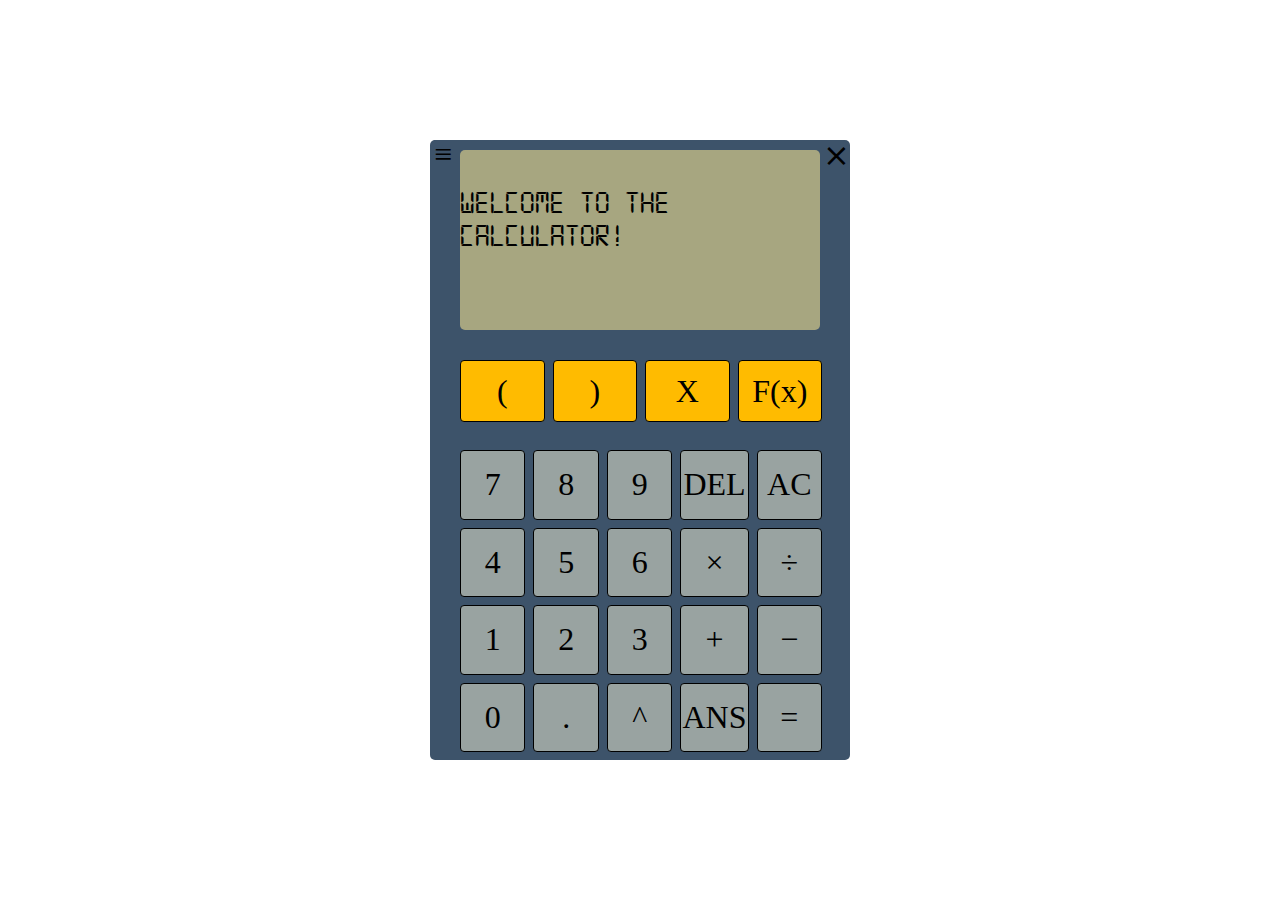
==== calc/index.html @ 6f37ca2c "Initial commit" ====
<!DOCTYPE html>
<html lang="en">
  <head>
    <meta charset="UTF-8" />
    <meta http-equiv="X-UA-Compatible" content="IE=edge" />
    <meta name="viewport" content="width=device-width, initial-scale=1.0" />
    <title>Calculator</title>
    <link rel="stylesheet" href="style.css" />
    <script src="wasm/eval.js" defer></script> <!-- Autogenerated script -->
    <script src="scripts/script.js" defer></script>
    <script src="scripts/draggable.js" defer></script>
  </head>
  <body>
    <main>
      <div class="container">
        <div id="calc" class="calc-body noselect">
          <div class="close" onclick="closeCalc();">&Cross;</div>
          <div id="move">&equiv;</div>
          <div id="screen" class="screen">
            <div id="result-text"></div>
            <div id="calc-text"></div> 
          </div>
          <div class="advanced-buttons">
            <div class="button advanced" onclick="buttonClick('(');">(</div>
            <div class="button advanced" onclick="buttonClick(')');">)</div>
            <div class="button advanced" onclick="buttonClick('x');">X</div>
            <div class="button advanced" onclick="functionClick('GRAPHMODE')">F(x)</div>
          </div>
          <div class="buttons">
            <div class="button" onclick="buttonClick(7);">7</div>
            <div class="button" onclick="buttonClick(8);">8</div>
            <div class="button" onclick="buttonClick(9);">9</div>
            <div class="button" onclick="functionClick('DEL');">DEL</div>
            <div class="button" onclick="functionClick('CLEAR');">AC</div>
            <div class="button" onclick="buttonClick(4);">4</div>
            <div class="button" onclick="buttonClick(5);">5</div>
            <div class="button" onclick="buttonClick(6);">6</div>
            <div class="button" onclick="buttonClick('*');">&times;</div>
            <div class="button" onclick="buttonClick('/');">&divide;</div>
            <div class="button" onclick="buttonClick(1);">1</div>
            <div class="button" onclick="buttonClick(2);">2</div>
            <div class="button" onclick="buttonClick(3);">3</div>
            <div class="button" onclick="buttonClick('+');">&plus;</div>
            <div class="button" onclick="buttonClick('-');">&minus;</div>
            <div class="button" onclick="buttonClick(0);">0</div>
            <div class="button" onclick="buttonClick('.');">.</div>
            <div class="button" onclick="buttonClick('^');">^</div>
            <div class="button" onclick="buttonClick('ans');">ANS</div>
            <div class="button" onclick="functionClick('RESULT');">&equals;</div>
          </div>
          <div class="graph-body" id="graph-body">
            <canvas width="480" height="340" class="graph-screen" id="graph"></canvas>
            <div class="graph-buttons">
              <div id="wasm-button" title="Toggle the use of webassembly" onclick="toggleWasm();">🐢</div>
              <div class="x-width">
                <label for="x-width">x-scale</label>
                <input type="number" id="x-width" value="10" min="1"/>
              </div>
              <div class="y-width">
                <label for="y-width">y-scale</label>
                <input type="number" id="y-width" value="10" min="1" />
            </div>
          </div>
        </div>
      </div>
    </main>
  </body>
</html>
---- calc/style.css ----
* {
  margin: 0;
  padding: 0;
}

.container {
  width: 100%;
  height: 100vh;
  display: flex;
  flex-direction: column;
  justify-content: center;
  align-items: center;
}

.calc-body {
  position: absolute;
  padding: 10px;
  width: 400px;
  height: 600px;
  background-color: #3d536a;
  display: flex;
  flex-direction: column;
  align-items: center;
  justify-content: space-between;
  border-radius: 5px;
}

.graph-body {
  position: absolute;
  right: -500px;
  top: 0;
  width: 500px;
  height: 420px;
  background-color: #3d536a;
  display: none;
  flex-direction: column;
  align-items: center;
  justify-content: space-between;
  box-sizing: border-box;
  padding: 10px;
  border-radius: 0 5px 5px 0;
}

.graph-screen {
  width: 100%;
  height: 340px;
  border-radius: 5px;
  display: flex;
  flex-direction: column;
  align-items: center;
  justify-content: center;
  background-color: #a7a680;
}

.graph-buttons {
  width: 100%;
  height: 50px;
  display: flex;
  justify-content: flex-end;
  align-items: center;
}

#x-width, #y-width {
  width: 100px;
}
.x-width, .y-width {
  margin: 5px;
}

.x-width > *, .y-width > * {
  display: block;
}

#wasm-button {
  position: absolute;
  left: 10px;
  height: 50px;
  width: 50px;
  border-radius: 50%;
  font-size: 2rem;
  text-align: center;
  box-shadow: #2a3949 0 0 10px;
}

#wasm-button:hover {
  box-shadow: #1b242e 0 0 12px;
}

.buttons {
  height: 50%;
  width: 90%;
  display: grid;
  grid-template-columns: repeat(5, 1fr);
  gap: 10px;
}

.advanced-buttons {
  height: 10%;
  width: 90%;
  display: grid;
  grid-template-columns: repeat(4, 1fr);
  gap: 10px;
}

.screen {
  color: black;
  font-size: 2rem;
  font-family: "Calc";
  height: 30%;
  width: 90%;
  background-color: #a7a680;
  display: flex;
  flex-direction: column;
  word-wrap: break-word;
  border-radius: 5px;
}

#calc-text {
  width: 100%;
  height: 65%;
  text-align: left;
  word-wrap: break-word;
  overflow-y: hidden;
}

#result-text {
  width: 100%;
  height: 20%;
  text-align: left;
  text-overflow: ellipsis;
  white-space: nowrap;
  overflow: hidden;
}

.button {
  width: 100%;
  height: 100%;
  background-color: hsl(167, 5%, 62%);
  border: 1px solid black;
  font-size: 2rem;
  display: flex;
  justify-content: center;
  align-items: center;
  border-radius: 4px;
}

.advanced {
  background-color: hsl(44, 100%, 50%);
}

.button:hover {
  background-color: hsl(167, 5%, 52%);
}

.advanced:hover {
  background-color: hsl(44, 100%, 60%);
}

.close {
  position: absolute;
  top: -4px;
  right: 0;
  font-size: 2rem;
  cursor: pointer;
}
#move {
  position: absolute;
  top: -4px;
  left: 4px;
  font-size: 2rem;
  cursor: move;
}

.noselect {
  -webkit-touch-callout: none; /* iOS Safari */
  -webkit-user-select: none; /* Safari */
  -khtml-user-select: none; /* Konqueror HTML */
  -moz-user-select: none; /* Firefox */
  -ms-user-select: none; /* Internet Explorer/Edge */
  user-select: none; /* Non-prefixed version, currently
                                  supported by Chrome and Opera */
}

@font-face {
  font-family: "Calc"; /*a name to be used later*/
  src: url("assets/fonts/calcFont.ttf"); /*URL to font*/
}
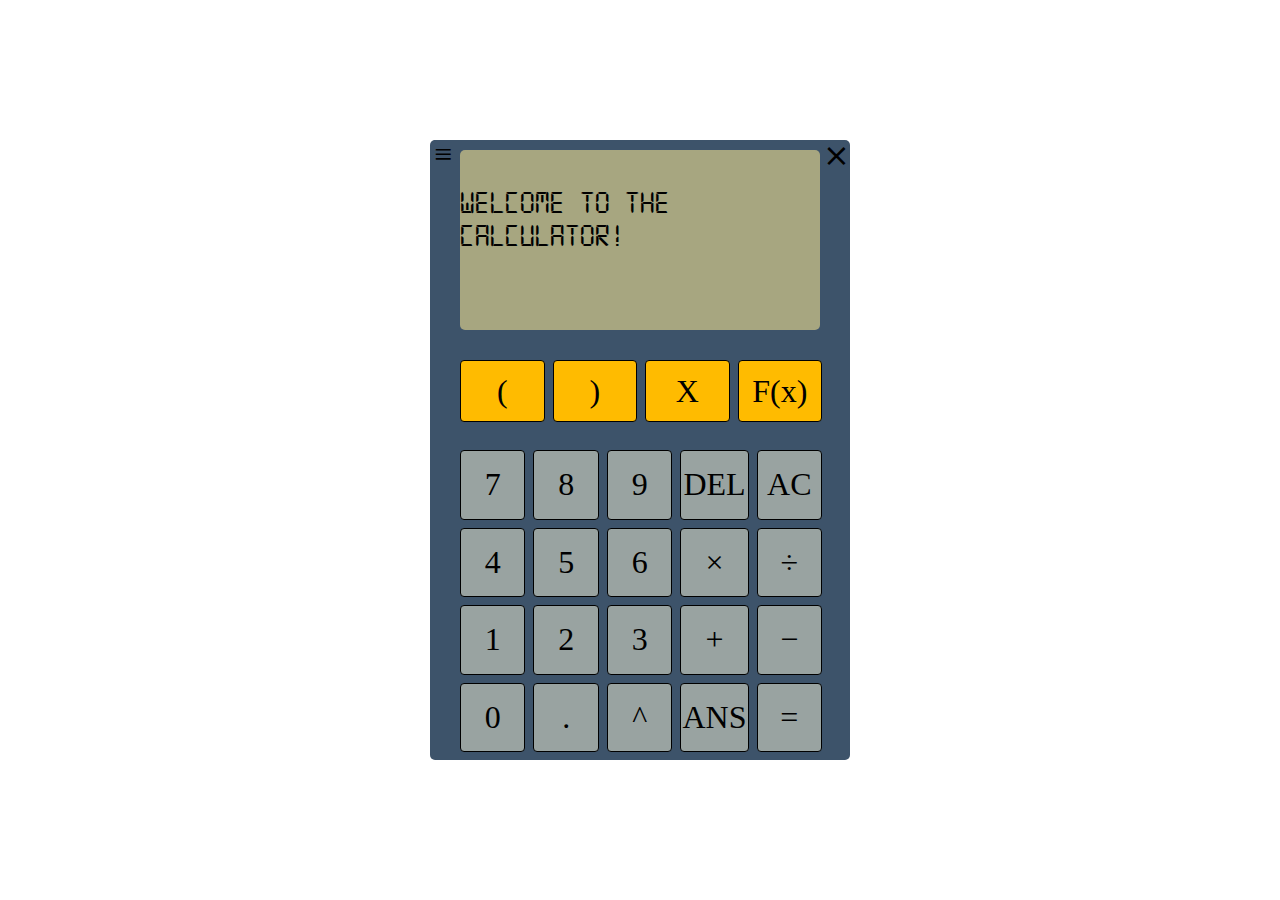
==== commit 2cf24f2a: "Numbers on axis and coordinates on graph" ====
--- a/calc/index.html
+++ b/calc/index.html
@@ -49,7 +49,12 @@
             <div class="button" onclick="functionClick('RESULT');">&equals;</div>
           </div>
           <div class="graph-body" id="graph-body">
-            <canvas width="480" height="340" class="graph-screen" id="graph"></canvas>
+            <div class="canvas-div">
+              
+              <canvas onmousemove="getPos(event)" width="480" height="340" class="graph-screen" id="graph"></canvas>
+              <div id="cursor-pos">5x</div>
+            </div>
+            
             <div class="graph-buttons">
               <div id="wasm-button" title="Toggle the use of webassembly" onclick="toggleWasm();">🐢</div>
               <div class="x-width">
--- a/calc/style.css
+++ b/calc/style.css
@@ -60,14 +60,17 @@
   align-items: center;
 }
 
-#x-width, #y-width {
+#x-width,
+#y-width {
   width: 100px;
 }
-.x-width, .y-width {
+.x-width,
+.y-width {
   margin: 5px;
 }
 
-.x-width > *, .y-width > * {
+.x-width > *,
+.y-width > * {
   display: block;
 }
 
@@ -169,6 +172,32 @@
   left: 4px;
   font-size: 2rem;
   cursor: move;
+}
+
+#cursor-pos {
+  position: absolute;
+  top: 330px;
+  left: 50%;
+  font-size: 1rem;
+  background-color: red;
+  color: white;
+  text-align: center;
+  height: 10px;
+  width: 10px;
+  border-radius: 50%;
+  display: none;
+  z-index: 1000;
+  pointer-events: none;
+}
+
+.canvas-div {
+  position: relative;
+  overflow: hidden;
+}
+
+#graph:hover ~ #cursor-pos,
+#cursor-pos:hover {
+  display: flex;
 }
 
 .noselect {
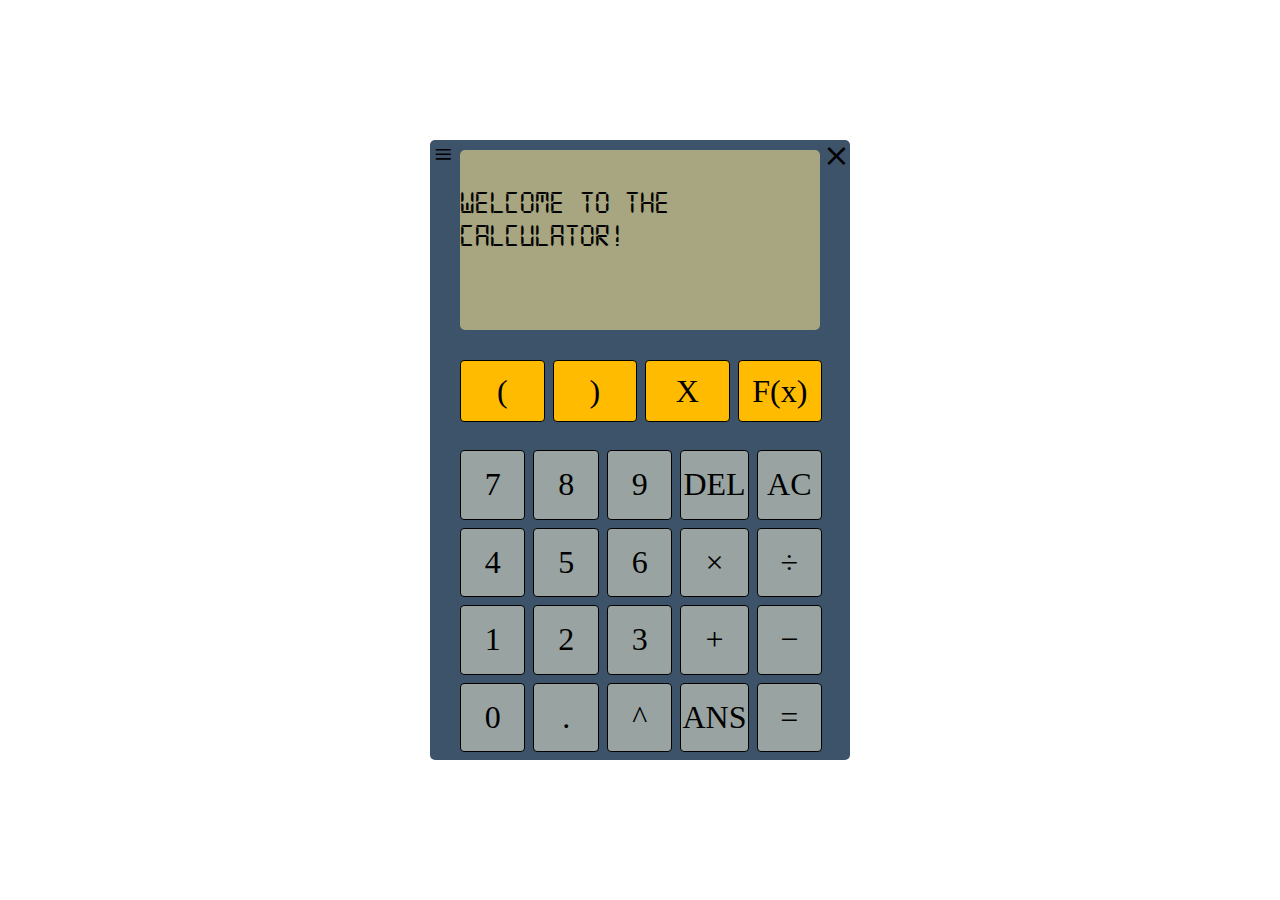
==== commit a9151639: "fix" ====
--- a/calc/index.html
+++ b/calc/index.html
@@ -52,7 +52,7 @@
             <div class="canvas-div">
               
               <canvas onmousemove="getPos(event)" width="480" height="340" class="graph-screen" id="graph"></canvas>
-              <div id="cursor-pos">5x</div>
+              <div id="cursor-pos"></div>
             </div>
             
             <div class="graph-buttons">
--- a/calc/style.css
+++ b/calc/style.css
@@ -195,9 +195,10 @@
   overflow: hidden;
 }
 
-#graph:hover ~ #cursor-pos,
-#cursor-pos:hover {
-  display: flex;
+#graph:hover ~ #cursor-pos {
+  display: flex;
+  top: -50px;
+  left: -50px;
 }
 
 .noselect {
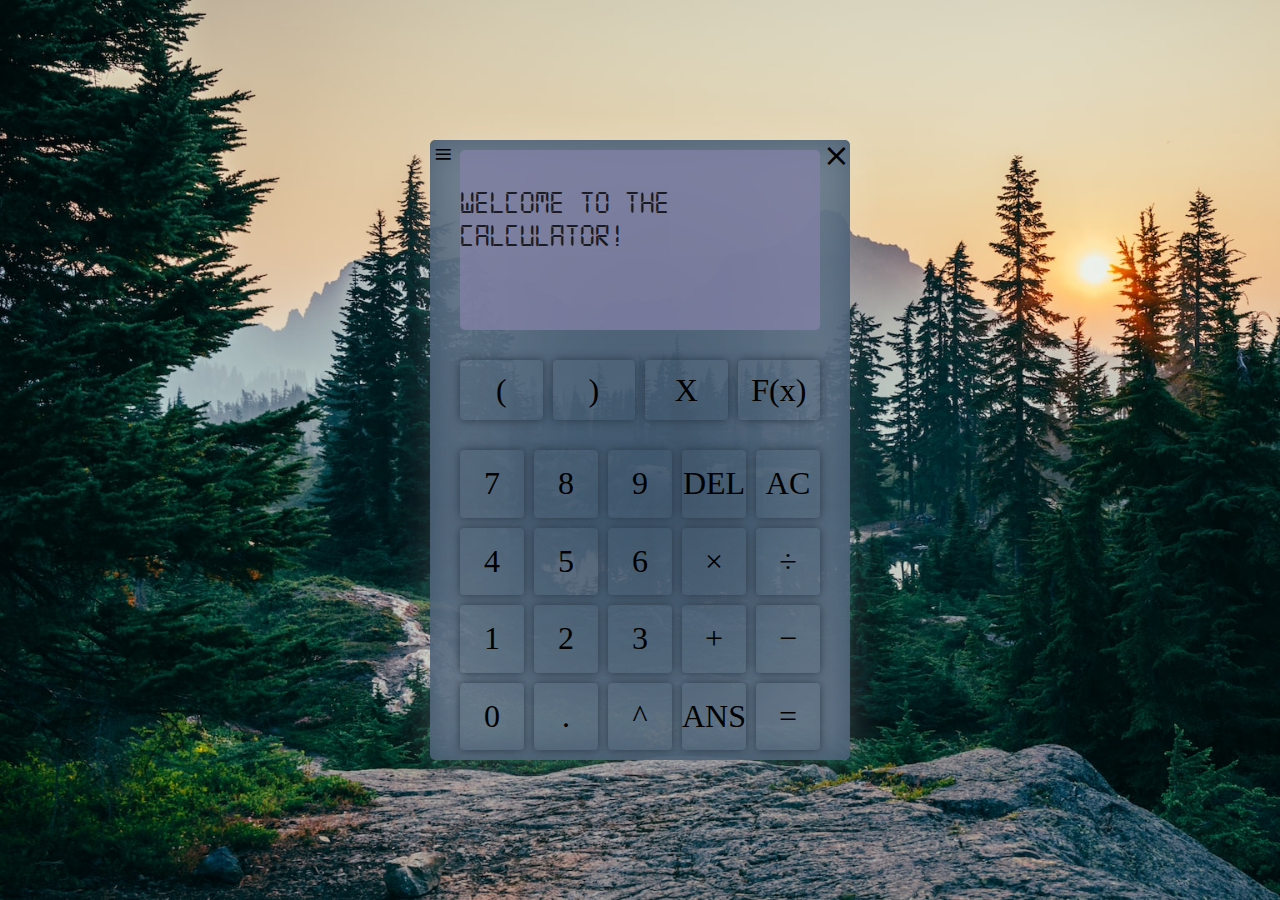
==== commit 1bc232c3: "Derivatives and coordinates on graph" ====
--- a/calc/index.html
+++ b/calc/index.html
@@ -5,7 +5,7 @@
     <meta http-equiv="X-UA-Compatible" content="IE=edge" />
     <meta name="viewport" content="width=device-width, initial-scale=1.0" />
     <title>Calculator</title>
-    <link rel="stylesheet" href="style.css" />
+    <link rel="stylesheet" href="newstyle.css" />
     <script src="wasm/eval.js" defer></script> <!-- Autogenerated script -->
     <script src="scripts/script.js" defer></script>
     <script src="scripts/draggable.js" defer></script>
@@ -21,10 +21,10 @@
             <div id="calc-text"></div> 
           </div>
           <div class="advanced-buttons">
-            <div class="button advanced" onclick="buttonClick('(');">(</div>
-            <div class="button advanced" onclick="buttonClick(')');">)</div>
-            <div class="button advanced" onclick="buttonClick('x');">X</div>
-            <div class="button advanced" onclick="functionClick('GRAPHMODE')">F(x)</div>
+            <div class="button" onclick="buttonClick('(');">(</div>
+            <div class="button " onclick="buttonClick(')');">)</div>
+            <div class="button" onclick="buttonClick('x');">X</div>
+            <div class="button" onclick="functionClick('GRAPHMODE')">F(x)</div>
           </div>
           <div class="buttons">
             <div class="button" onclick="buttonClick(7);">7</div>
@@ -51,12 +51,16 @@
           <div class="graph-body" id="graph-body">
             <div class="canvas-div">
               
-              <canvas onmousemove="getPos(event)" width="480" height="340" class="graph-screen" id="graph"></canvas>
+              <canvas onclick="togglePause();" onmousemove="getPos(event);" width="480" height="340" class="graph-screen" id="graph"></canvas>
+              <div id="derivative"></div>
               <div id="cursor-pos"></div>
+              
             </div>
             
             <div class="graph-buttons">
-              <div id="wasm-button" title="Toggle the use of webassembly" onclick="toggleWasm();">🐢</div>
+              <div class="round-button" id="wasm-button" title="Toggle the use of webassembly" onclick="toggleWasm();">🐢</div>
+              <div class="round-button" id="der-button" title="Toggle the use of webassembly" onclick="toggleDer();">y'</div>
+              <div class="round-button" id="coord-button" title="Toggle the use of webassembly" onclick="toggleCoord();">x,y</div>
               <div class="x-width">
                 <label for="x-width">x-scale</label>
                 <input type="number" id="x-width" value="10" min="1"/>
--- a/calc/newstyle.css
+++ b/calc/newstyle.css
@@ -0,0 +1,274 @@
+* {
+  margin: 0;
+  padding: 0;
+}
+
+:root {
+  --border-color: hsl(212, 27%, 22%);
+  --bg-color: hsla(211, 27%, 33%, 0.925);
+  --btn-color: hsla(210, 33%, 26%, 0.24);
+  --screen-color: hsla(245, 18%, 58%, 0.741);
+  --der-color: hsla(211, 37%, 13%, 0.733);
+}
+
+.container {
+  width: 100%;
+  height: 100vh;
+  display: flex;
+  flex-direction: column;
+  justify-content: center;
+  align-items: center;
+  background-image: url(media/background.jpg);
+  background-repeat: no-repeat;
+  background-size: cover;
+}
+
+.container * {
+  z-index: 1;
+}
+
+.calc-body {
+  position: absolute;
+  padding: 10px;
+  width: 400px;
+  height: 600px;
+  background-color: var(--bg-color);
+  display: flex;
+  flex-direction: column;
+  align-items: center;
+  justify-content: space-between;
+  border-radius: 5px;
+  z-index: 0;
+}
+.calc-body:before,
+.graph-body:before {
+  content: "";
+  position: absolute;
+  top: 0;
+  left: 0;
+  right: 0;
+  bottom: 0;
+  pointer-events: none;
+  z-index: -1;
+}
+
+.calc-body::before,
+.graph-body::before {
+  box-shadow: inset 0 0 2000px rgba(255, 255, 255, 0.5);
+  filter: blur(20px);
+}
+
+.graph-body {
+  position: absolute;
+  right: -500px;
+  top: 0;
+  width: 500px;
+  height: 420px;
+  background-color: var(--bg-color);
+  display: none;
+  flex-direction: column;
+  align-items: center;
+  justify-content: space-between;
+  box-sizing: border-box;
+  padding: 10px;
+  border-radius: 0 5px 5px 0;
+}
+
+.graph-screen {
+  width: 100%;
+  height: 340px;
+  border-radius: 5px;
+  display: flex;
+  flex-direction: column;
+  align-items: center;
+  justify-content: center;
+  background-color: var(--screen-color);
+}
+
+.graph-buttons {
+  width: 100%;
+  height: 50px;
+  display: flex;
+  gap: 10px;
+  align-items: center;
+  justify-content: space-evenly;
+}
+
+#x-width,
+#y-width,
+#x-width:active,
+#y-width:active,
+#x-width:focus,
+#y-width:focus {
+  width: 100px;
+  background: transparent;
+  appearance: textfield;
+  border: 2px solid var(--border-color);
+  border-radius: 4px;
+  outline: none;
+}
+#x-width:active,
+#y-width:active,
+#x-width:focus,
+#y-width:focus {
+  box-shadow: #1b242e 0 0 12px;
+}
+
+.x-width,
+.y-width {
+  margin: 5px;
+}
+
+.x-width > *,
+.y-width > * {
+  display: block;
+}
+
+.round-button {
+  justify-self: last baseline;
+  height: 50px;
+  width: 50px;
+  border-radius: 50%;
+  font-size: 2rem;
+  text-align: center;
+  box-shadow: #2a3949 0 0 10px;
+}
+
+.round-button:hover {
+  box-shadow: #1b242e 0 0 12px;
+}
+
+.buttons {
+  height: 50%;
+  width: 90%;
+  display: grid;
+  grid-template-columns: repeat(5, 1fr);
+  gap: 10px;
+}
+
+.advanced-buttons {
+  height: 10%;
+  width: 90%;
+  display: grid;
+  grid-template-columns: repeat(4, 1fr);
+  gap: 10px;
+}
+
+.screen {
+  color: rgba(0, 0, 0, 0.8);
+  font-size: 2rem;
+  font-family: "Calc";
+  height: 30%;
+  width: 90%;
+  background-color: var(--screen-color);
+  display: flex;
+  flex-direction: column;
+  word-wrap: break-word;
+  border-radius: 5px;
+}
+
+#calc-text {
+  width: 100%;
+  height: 65%;
+  text-align: left;
+  word-wrap: break-word;
+  overflow-y: hidden;
+}
+
+#result-text {
+  width: 100%;
+  height: 20%;
+  text-align: left;
+  text-overflow: ellipsis;
+  white-space: nowrap;
+  overflow: hidden;
+}
+
+.button {
+  width: 100%;
+  height: 100%;
+  box-shadow: #2a3949 0 0 10px;
+  font-size: 2rem;
+  display: flex;
+  justify-content: center;
+  align-items: center;
+  border-radius: 4px;
+}
+.button:hover {
+  box-shadow: #1b242e 0 0 12px;
+}
+
+.close {
+  position: absolute;
+  top: -4px;
+  right: 0;
+  font-size: 2rem;
+  cursor: pointer;
+}
+#move {
+  position: absolute;
+  top: -4px;
+  left: 4px;
+  font-size: 2rem;
+  cursor: move;
+}
+
+#cursor-pos {
+  position: absolute;
+  top: -500px;
+  left: -500;
+  font-size: 1rem;
+  background-color: #1b242e93;
+  color: white;
+  text-align: center;
+  height: 10px;
+  width: 10px;
+  border-radius: 50%;
+  display: none;
+  z-index: 1000;
+  pointer-events: none;
+  white-space: nowrap;
+}
+
+#cursor-pos.paused {
+  display: block;
+}
+
+.canvas-div {
+  position: relative;
+  overflow: hidden;
+}
+
+#graph:hover ~ #cursor-pos {
+  display: block;
+}
+
+#derivative {
+  position: absolute;
+  rotate: 0deg;
+  width: 1400px;
+  height: 2px;
+  background-color: var(--der-color);
+  z-index: 1000;
+  display: block;
+  pointer-events: none;
+}
+
+.hidden {
+  display: none !important;
+}
+
+.noselect {
+  -webkit-touch-callout: none; /* iOS Safari */
+  -webkit-user-select: none; /* Safari */
+  -khtml-user-select: none; /* Konqueror HTML */
+  -moz-user-select: none; /* Firefox */
+  -ms-user-select: none; /* Internet Explorer/Edge */
+  user-select: none; /* Non-prefixed version, currently
+                                  supported by Chrome and Opera */
+}
+
+@font-face {
+  font-family: "Calc"; /*a name to be used later*/
+  src: url("assets/fonts/calcFont.ttf"); /*URL to font*/
+}
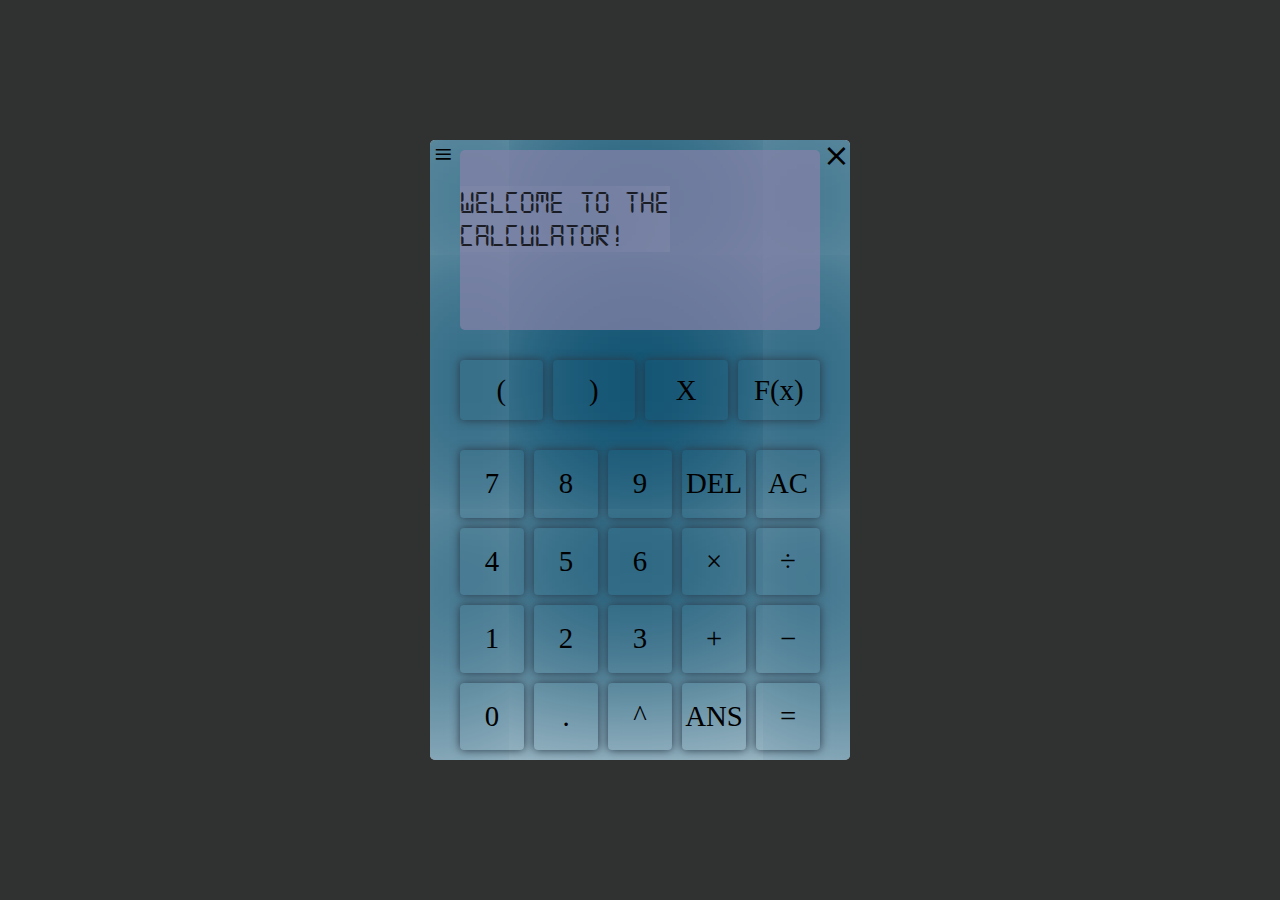
==== commit b610106d: "Final commit" ====
--- a/calc/index.html
+++ b/calc/index.html
@@ -5,8 +5,9 @@
     <meta http-equiv="X-UA-Compatible" content="IE=edge" />
     <meta name="viewport" content="width=device-width, initial-scale=1.0" />
     <title>Calculator</title>
-    <link rel="stylesheet" href="newstyle.css" />
-    <script src="wasm/eval.js" defer></script> <!-- Autogenerated script -->
+    <link rel="stylesheet" href="style.css" />
+    <script src="wasm/eval.js" defer></script>
+    <!-- Autogenerated script -->
     <script src="scripts/script.js" defer></script>
     <script src="scripts/draggable.js" defer></script>
   </head>
@@ -18,11 +19,11 @@
           <div id="move">&equiv;</div>
           <div id="screen" class="screen">
             <div id="result-text"></div>
-            <div id="calc-text"></div> 
+            <div id="calc-text"></div>
           </div>
           <div class="advanced-buttons">
             <div class="button" onclick="buttonClick('(');">(</div>
-            <div class="button " onclick="buttonClick(')');">)</div>
+            <div class="button" onclick="buttonClick(')');">)</div>
             <div class="button" onclick="buttonClick('x');">X</div>
             <div class="button" onclick="functionClick('GRAPHMODE')">F(x)</div>
           </div>
@@ -50,24 +51,51 @@
           </div>
           <div class="graph-body" id="graph-body">
             <div class="canvas-div">
-              
-              <canvas onclick="togglePause();" onmousemove="getPos(event);" width="480" height="340" class="graph-screen" id="graph"></canvas>
+              <canvas
+                onclick="togglePause();"
+                onmousemove="getPos(event);"
+                width="480"
+                height="340"
+                class="graph-screen"
+                id="graph"
+              ></canvas>
               <div id="derivative"></div>
               <div id="cursor-pos"></div>
-              
             </div>
-            
+
             <div class="graph-buttons">
-              <div class="round-button" id="wasm-button" title="Toggle the use of webassembly" onclick="toggleWasm();">🐢</div>
-              <div class="round-button" id="der-button" title="Toggle the use of webassembly" onclick="toggleDer();">y'</div>
-              <div class="round-button" id="coord-button" title="Toggle the use of webassembly" onclick="toggleCoord();">x,y</div>
+              <div
+                class="button"
+                id="wasm-button"
+                title="Toggle the use of webassembly"
+                onclick="toggleWasm();"
+              >
+                🐢
+              </div>
+              <div
+                class="button"
+                id="der-button"
+                title="Toggle the use of webassembly"
+                onclick="toggleDer();"
+              >
+                F'(x)
+              </div>
+              <div
+                class="button"
+                id="coord-button"
+                title="Toggle the use of webassembly"
+                onclick="toggleCoord();"
+              >
+                (x, y)
+              </div>
               <div class="x-width">
                 <label for="x-width">x-scale</label>
-                <input type="number" id="x-width" value="10" min="1"/>
+                <input type="number" id="x-width" value="10" min="1" />
               </div>
               <div class="y-width">
                 <label for="y-width">y-scale</label>
                 <input type="number" id="y-width" value="10" min="1" />
+              </div>
             </div>
           </div>
         </div>
--- a/calc/style.css
+++ b/calc/style.css
@@ -0,0 +1,241 @@
+* {
+  margin: 0;
+  padding: 0;
+}
+
+:root {
+  --border-color: hsl(212, 27%, 22%);
+  --calc-body-color: hsl(0, 0%, 100%);
+  --btn-color: hsla(210, 33%, 26%, 0.24);
+  --screen-color: hsla(245, 18%, 58%, 0.741);
+  --der-color: hsla(211, 37%, 13%, 0.733);
+  --bg-color: hsl(180, 1%, 19%);
+}
+
+.container {
+  width: 100%;
+  height: 100vh;
+  display: flex;
+  flex-direction: column;
+  justify-content: center;
+  align-items: center;
+  background-color: var(--bg-color);
+}
+
+.calc-body {
+  position: absolute;
+  padding: 10px;
+  width: 400px;
+  height: 600px;
+  background-color: var(--calc-body-color);
+  display: flex;
+  flex-direction: column;
+  align-items: center;
+  justify-content: space-between;
+  border-radius: 5px;
+}
+
+.graph-body {
+  position: absolute;
+  right: -500px;
+  top: 0;
+  width: 500px;
+  height: 420px;
+  background-color: var(--calc-body-color);
+  display: none;
+  flex-direction: column;
+  align-items: center;
+  justify-content: space-between;
+  box-sizing: border-box;
+  padding: 10px;
+  border-radius: 0 5px 5px 0;
+}
+
+.calc-body,
+.graph-body {
+  box-shadow: inset 0px 600px 300px rgb(8, 77, 109);
+}
+
+.graph-screen {
+  width: 100%;
+  height: 340px;
+  border-radius: 5px;
+  display: flex;
+  flex-direction: column;
+  align-items: center;
+  justify-content: center;
+  background-color: var(--screen-color);
+}
+
+.graph-buttons {
+  width: 100%;
+  height: 50px;
+  display: flex;
+  gap: 10px;
+  align-items: center;
+  justify-content: space-evenly;
+}
+
+#x-width,
+#y-width,
+#x-width:active,
+#y-width:active,
+#x-width:focus,
+#y-width:focus {
+  width: 100px;
+  background: transparent;
+  appearance: textfield;
+  border: 2px solid var(--border-color);
+  border-radius: 4px;
+  outline: none;
+}
+#x-width:active,
+#y-width:active,
+#x-width:focus,
+#y-width:focus {
+  box-shadow: #1b242e 0 0 12px;
+}
+
+.x-width,
+.y-width {
+  margin: 5px;
+}
+
+.x-width > *,
+.y-width > * {
+  display: block;
+}
+
+.buttons {
+  height: 50%;
+  width: 90%;
+  display: grid;
+  grid-template-columns: repeat(5, 1fr);
+  gap: 10px;
+}
+
+.advanced-buttons {
+  height: 10%;
+  width: 90%;
+  display: grid;
+  grid-template-columns: repeat(4, 1fr);
+  gap: 10px;
+}
+
+.screen {
+  color: rgba(0, 0, 0, 0.8);
+  font-size: 2rem;
+  font-family: "Calc";
+  height: 30%;
+  width: 90%;
+  background-color: var(--screen-color);
+  display: flex;
+  flex-direction: column;
+  word-wrap: break-word;
+  border-radius: 5px;
+}
+
+#calc-text {
+  width: 100%;
+  height: 65%;
+  text-align: left;
+  word-wrap: break-word;
+  overflow-y: hidden;
+}
+
+#result-text {
+  width: 100%;
+  height: 20%;
+  text-align: left;
+  text-overflow: ellipsis;
+  white-space: nowrap;
+  overflow: hidden;
+}
+
+.button {
+  width: 100%;
+  height: 100%;
+  box-shadow: #2a3949 0 0 10px;
+  font-size: 1.8rem;
+  font-family: "Monaco";
+  font-weight: lighter;
+  display: flex;
+  justify-content: center;
+  align-items: center;
+  border-radius: 4px;
+}
+.button:hover {
+  box-shadow: #1b242e 0 0 12px;
+}
+
+.close {
+  position: absolute;
+  top: -4px;
+  right: 0;
+  font-size: 2rem;
+  cursor: pointer;
+}
+#move {
+  position: absolute;
+  top: -4px;
+  left: 4px;
+  font-size: 2rem;
+  cursor: move;
+}
+
+#cursor-pos {
+  position: absolute;
+  top: -500px;
+  left: -500px;
+  font-size: 1rem;
+  background-color: #1b242e93;
+  color: white;
+  text-align: center;
+  height: 10px;
+  width: 10px;
+  border-radius: 50%;
+  display: none;
+  pointer-events: none;
+  white-space: nowrap;
+}
+
+#cursor-pos.paused {
+  display: block;
+}
+
+.canvas-div {
+  position: relative;
+  overflow: hidden;
+}
+
+#graph:hover ~ #cursor-pos {
+  display: block;
+}
+
+#derivative {
+  position: absolute;
+  width: 1400px;
+  height: 2px;
+  background-color: var(--der-color);
+  display: block;
+  pointer-events: none;
+}
+
+.hidden {
+  display: none !important;
+}
+
+.noselect {
+  -webkit-touch-callout: none; /* iOS Safari */
+  -webkit-user-select: none; /* Safari */
+  -khtml-user-select: none; /* Konqueror HTML */
+  -moz-user-select: none; /* Firefox */
+  -ms-user-select: none; /* Internet Explorer/Edge */
+  user-select: none; /* Non-prefixed version, currently
+                                  supported by Chrome and Opera */
+}
+
+@font-face {
+  font-family: "Calc"; /*a name to be used later*/
+  src: url("assets/fonts/calcFont.ttf"); /*URL to font*/
+}
